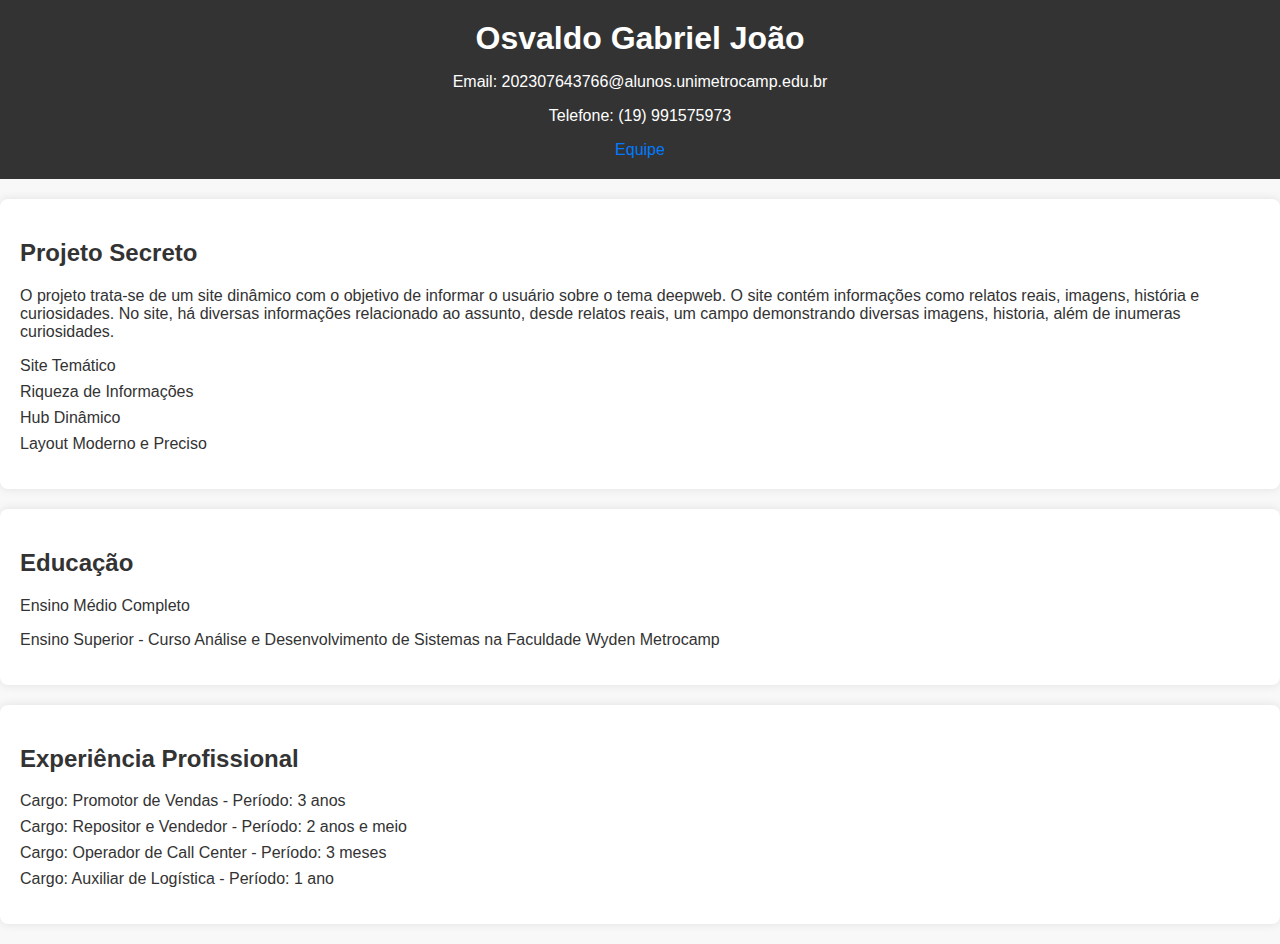
==== index.html @ 8c05e782 "Add files via upload" ====
<html lang="pt-BR">

<head>
    <meta charset="UTF-8">
    <meta http-equiv="X-UA-Compatible" content="IE=edge">
    <meta name="viewport" content="width=device-width, initial-scale=1.0">
    <link rel="stylesheet" href="styles.css">
    <title>Osvaldo Gabriel João - Projeto Secreto</title>
</head>

<body>

    <header>
        <h1>Osvaldo Gabriel João</h1>
        <p>Email: 202307643766@alunos.unimetrocamp.edu.br</p>
        <p>Telefone: (19) 991575973</p>
        <a href="equipe.html">Equipe</a>
    </header>

    <section id="projeto">
        <h2>Projeto Secreto</h2>
        <p>O projeto trata-se de um site dinâmico com o objetivo de informar o usuário sobre o tema deepweb. O site contém informações como relatos reais, imagens, história e curiosidades. No site, há diversas informações relacionado ao assunto, desde relatos reais, um campo demonstrando diversas imagens, historia, além de inumeras curiosidades.</p>
        <ul>
            <li>Site Temático</li>
            <li>Riqueza de Informações</li>
            <li>Hub Dinâmico</li>
            <li>Layout Moderno e Preciso</li>
        </ul>
    </section>

    <section id="educacao">
        <h2>Educação</h2>
        <p>Ensino Médio Completo</p>
        <p>Ensino Superior - Curso Análise e Desenvolvimento de Sistemas na Faculdade Wyden Metrocamp</p>
    </section>

    <section id="experiencia">
        <h2>Experiência Profissional</h2>
        <ul>
            <li>Cargo: Promotor de Vendas - Período: 3 anos</li>
            <li>Cargo: Repositor e Vendedor - Período: 2 anos e meio</li>
            <li>Cargo: Operador de Call Center - Período: 3 meses</li>
            <li>Cargo: Auxiliar de Logística - Período: 1 ano</li>
        </ul>
    </section>

</body>

</html>
---- styles.css ----
body {
    font-family: 'Segoe UI', Tahoma, Geneva, Verdana, sans-serif;
    margin: 0;
    padding: 0;
    background-color: #f8f8f8;
    color: #333;
}

header {
    background-color: #333;
    color: #fff;
    text-align: center;
    padding: 20px;
}

h1 {
    margin: 0;
}

section {
    background-color: #fff;
    padding: 20px;
    margin: 20px 0;
    border-radius: 8px;
    box-shadow: 0 0 10px rgba(0, 0, 0, 0.1);
}

h2 {
    color: #333;
}

ul {
    list-style-type: none;
    padding: 0;
}

li {
    margin-bottom: 8px;
}

/* Adicionando estilos para links */
a {
    color: #007BFF;
    text-decoration: none;
}

a:hover {
    text-decoration: underline;
}

table {
    border-collapse: collapse;
    width: 90%; /* Ajuste a largura da tabela aqui */
    margin: auto;
    box-shadow: 0 0 10px rgba(0, 0, 0, 0.1);
    border-radius: 8px;
    overflow: hidden;
    margin-bottom: 20px;
height: 300px;
width: 750px;}
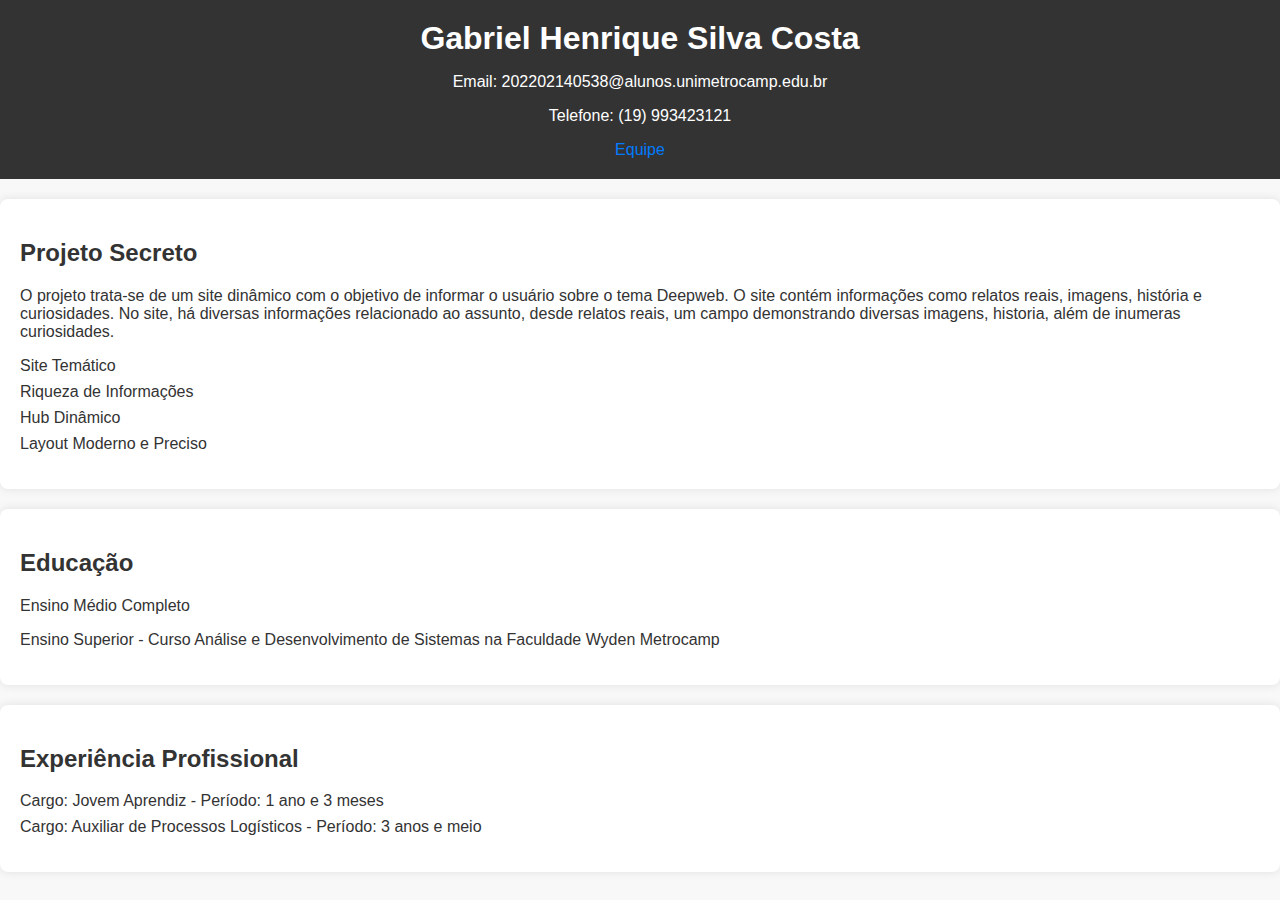
==== commit 9e56742b: "Update index.html" ====
--- a/index.html
+++ b/index.html
@@ -5,21 +5,21 @@
     <meta http-equiv="X-UA-Compatible" content="IE=edge">
     <meta name="viewport" content="width=device-width, initial-scale=1.0">
     <link rel="stylesheet" href="styles.css">
-    <title>Osvaldo Gabriel João - Projeto Secreto</title>
+    <title>Gabriel Henrique Silva Costa - Projeto Secreto</title>
 </head>
 
 <body>
 
     <header>
-        <h1>Osvaldo Gabriel João</h1>
-        <p>Email: 202307643766@alunos.unimetrocamp.edu.br</p>
-        <p>Telefone: (19) 991575973</p>
+        <h1>Gabriel Henrique Silva Costa</h1>
+        <p>Email: 202202140538@alunos.unimetrocamp.edu.br</p>
+        <p>Telefone: (19) 993423121</p>
         <a href="equipe.html">Equipe</a>
     </header>
 
     <section id="projeto">
         <h2>Projeto Secreto</h2>
-        <p>O projeto trata-se de um site dinâmico com o objetivo de informar o usuário sobre o tema deepweb. O site contém informações como relatos reais, imagens, história e curiosidades. No site, há diversas informações relacionado ao assunto, desde relatos reais, um campo demonstrando diversas imagens, historia, além de inumeras curiosidades.</p>
+        <p>O projeto trata-se de um site dinâmico com o objetivo de informar o usuário sobre o tema Deepweb. O site contém informações como relatos reais, imagens, história e curiosidades. No site, há diversas informações relacionado ao assunto, desde relatos reais, um campo demonstrando diversas imagens, historia, além de inumeras curiosidades.</p>
         <ul>
             <li>Site Temático</li>
             <li>Riqueza de Informações</li>
@@ -37,10 +37,8 @@
     <section id="experiencia">
         <h2>Experiência Profissional</h2>
         <ul>
-            <li>Cargo: Promotor de Vendas - Período: 3 anos</li>
-            <li>Cargo: Repositor e Vendedor - Período: 2 anos e meio</li>
-            <li>Cargo: Operador de Call Center - Período: 3 meses</li>
-            <li>Cargo: Auxiliar de Logística - Período: 1 ano</li>
+            <li>Cargo: Jovem Aprendiz - Período: 1 ano e 3 meses</li>
+            <li>Cargo: Auxiliar de Processos Logísticos - Período: 3 anos e meio</li>
         </ul>
     </section>
 
